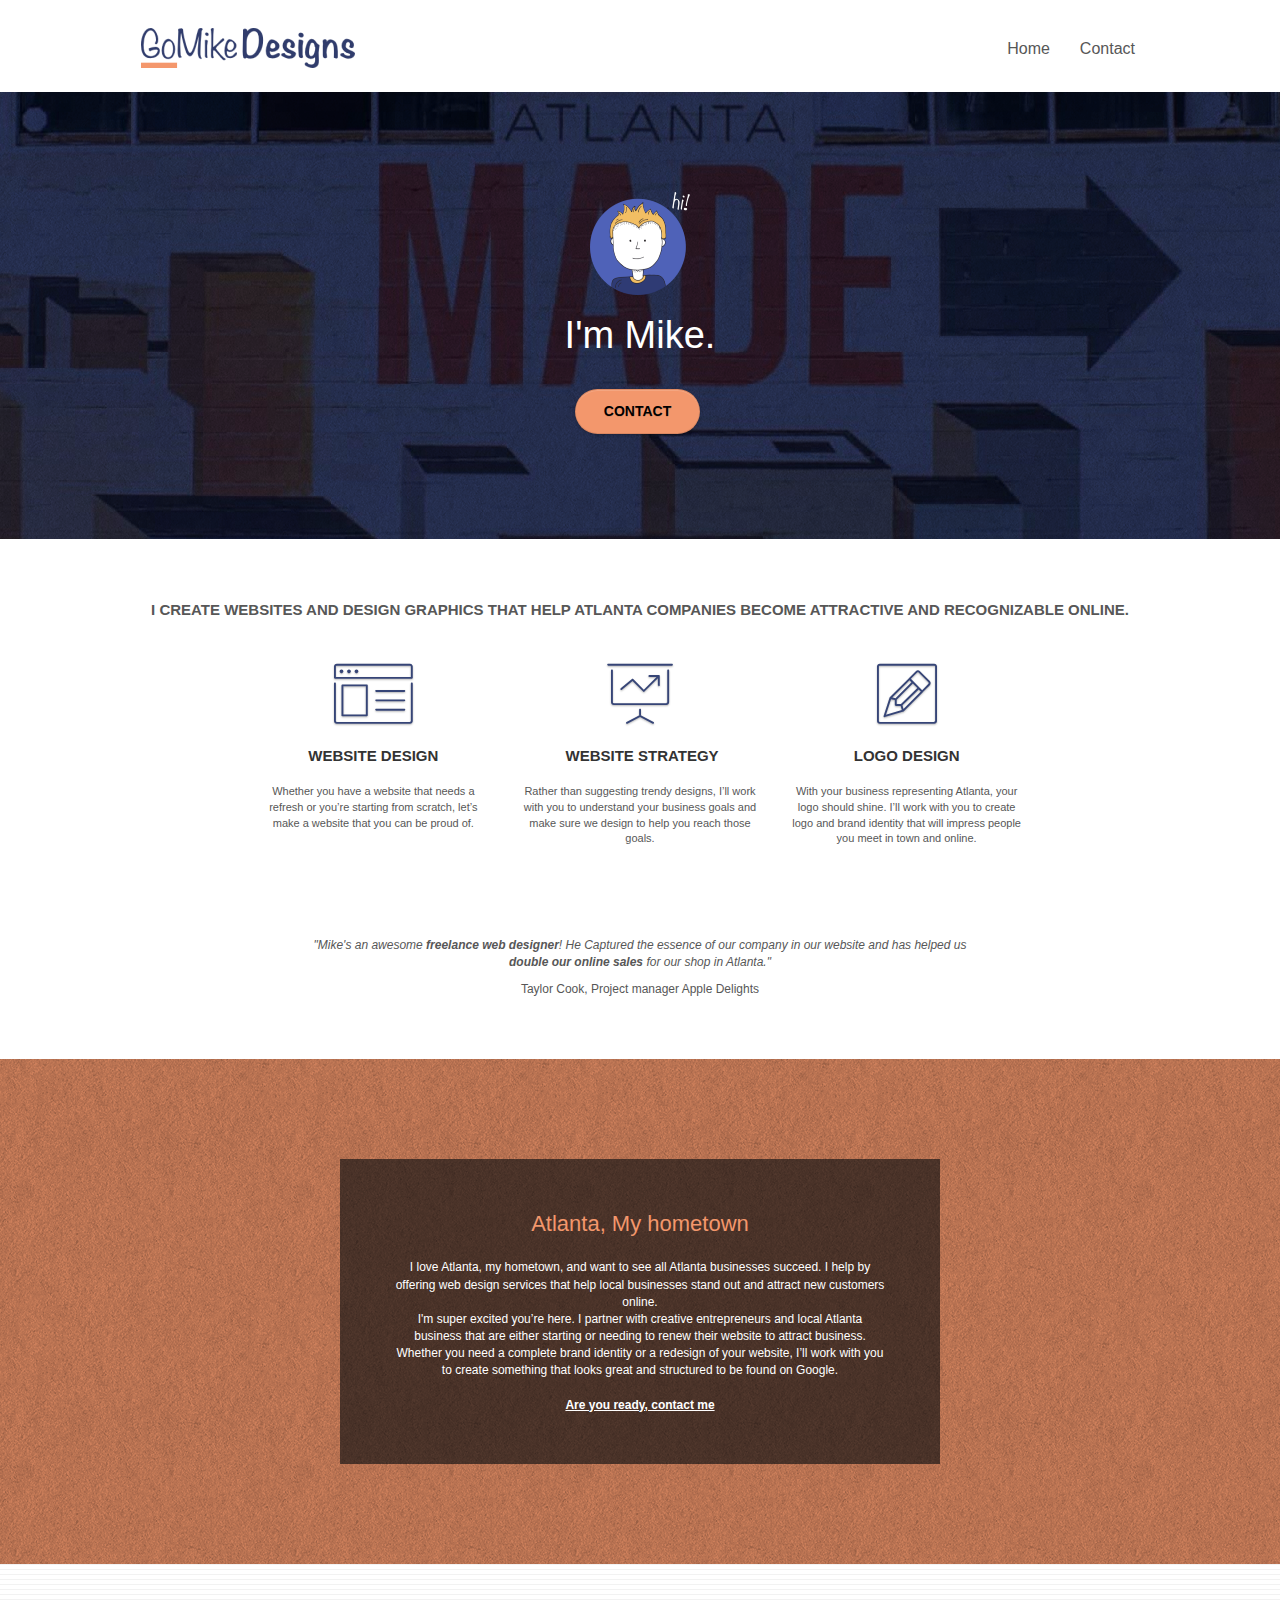
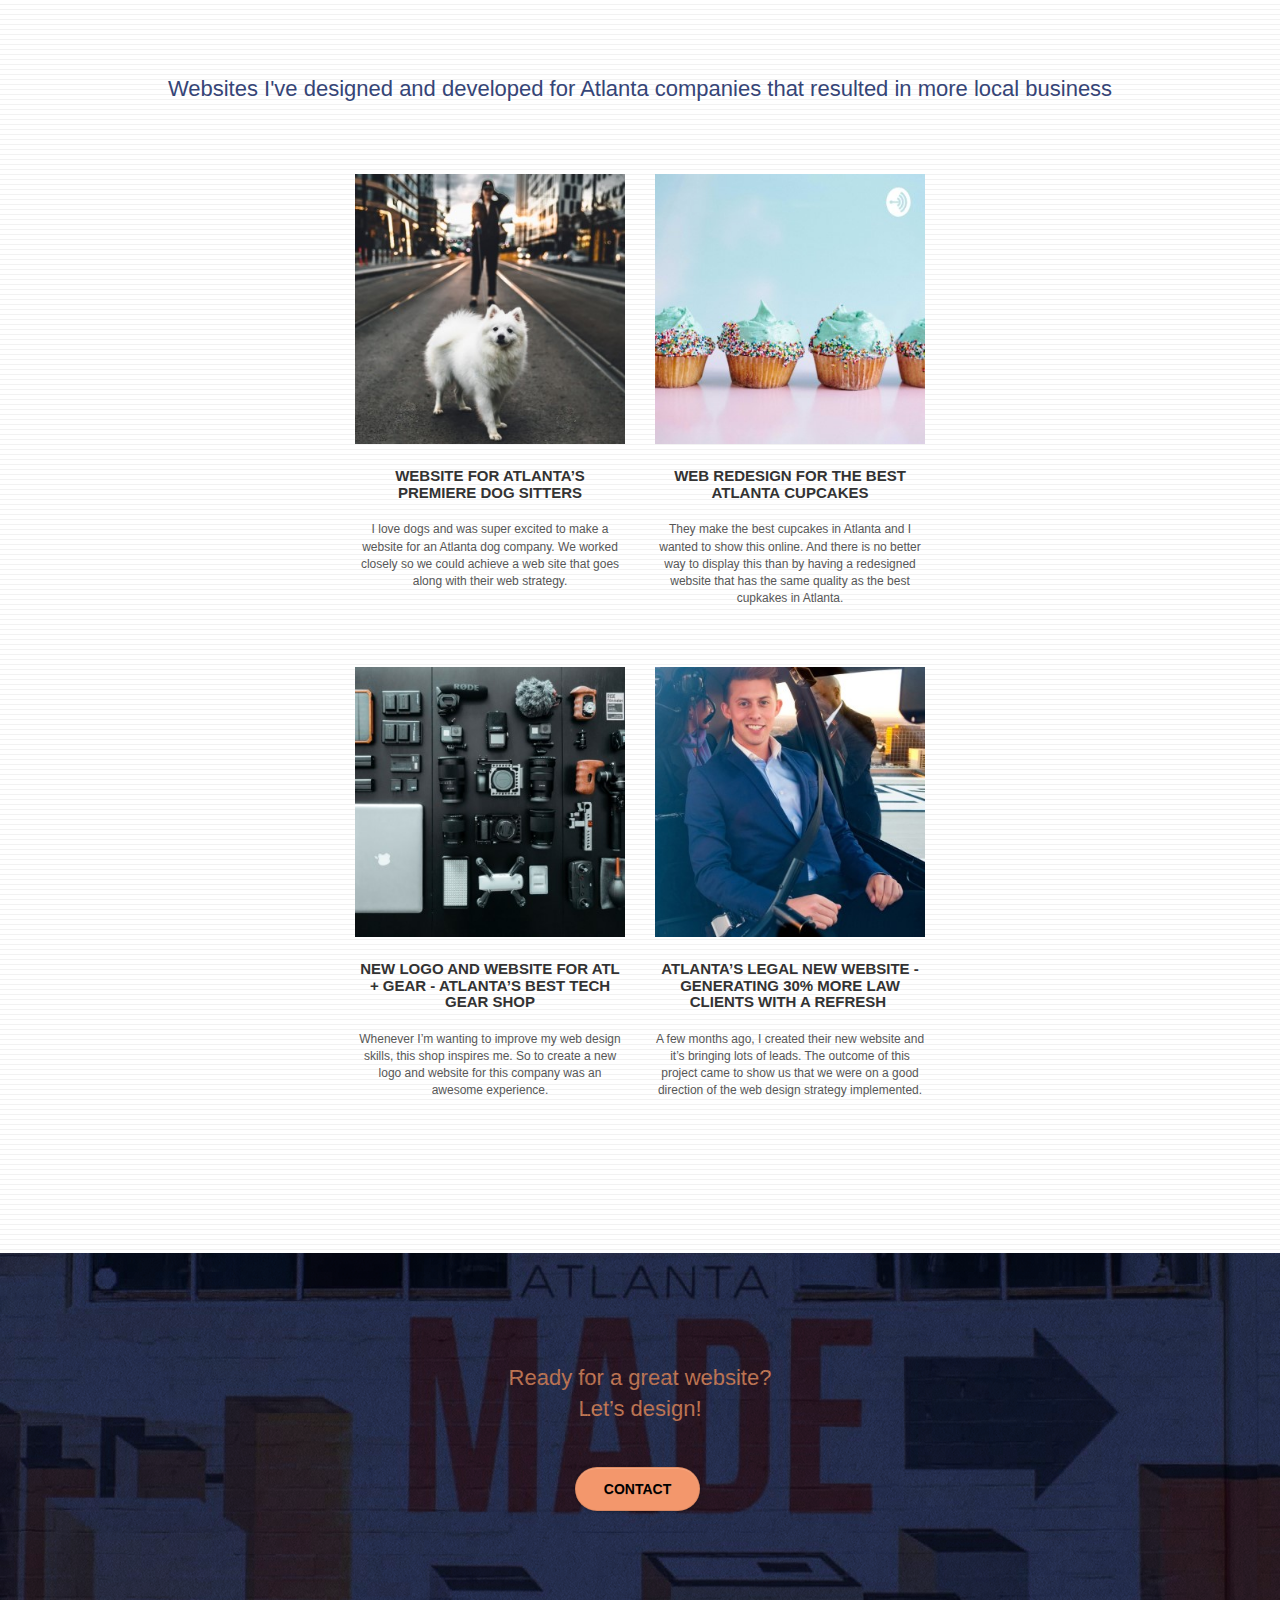
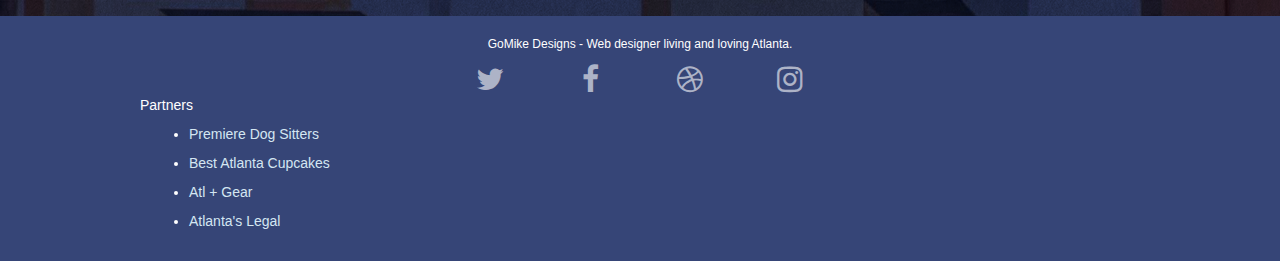
==== index.html @ 44918368 "GoMikeDesign project version1" ====
<!doctype html>
<html lang="en">
<head>
    <meta charset="utf-8">
    <meta name="keywords" content="seo, google, website, internet, web design, design agency, design agency, design agency, design agency, design agency, design agency, logo design atlanta">
    <meta name="description" content="Do you have an outdated website or want to create a new awesome website for your business in Atlanta? Hello! I'm Mike, an Atlanta freelance web designer. By understanding your business goals I'll create a personalized design ti boost you Atlanta local business, giving it a brand identity">
    <meta name="viewport" content="width=device-width, initial-scale=1.0, viewport-fit=cover">
    <link rel="shortcut icon" type="image/png" href="favicon.jpg">
    
	<link rel="stylesheet" type="text/css" href="./css/bootstrap.min.css">
	<link rel="stylesheet" type="text/css" href="style.min.css">
	<link rel="stylesheet" type="text/css" href="./css/font-awesome.min.css">
	<link rel="stylesheet" type="text/css" href="./css/et-line.min.css">
	
	<script async src="./js/jquery-2.1.0.min.js"></script>
	<script async src="./js/bootstrap.min.js"></script>
	<script async src="./js/blocs.min.js"></script>
	<script async src="./js/jquery.touchSwipe.min.js"></script>
	<script src="./js/gmaps.min.js"></script>

    <title>GoMike Designs - Web designer Atlanta</title>

    
<!-- Analytics -->
 
<!-- Analytics END -->
    
</head>
<body>
<!-- Main container -->
<div class="page-container">
    
<!-- bloc-0 -->
<div class="bloc bgc-white l-bloc " id="bloc-0">
	<div class="container bloc-sm">
		<nav class="navbar row">
			<div class="navbar-header">
				<a class="navbar-brand" href="index.html"><img src="img/atlanta%20web%20design%20logo.webp" alt="GoMike Atlanta Web Design logo"/></a>
				<button id="nav-toggle" type="button" class="ui-navbar-toggle navbar-toggle" data-toggle="collapse" data-target=".navbar-1">
					<span class="sr-only">Toggle navigation</span><span class="icon-bar"></span><span class="icon-bar"></span><span class="icon-bar"></span>
				</button>
			</div>
			<div class="collapse navbar-collapse navbar-1 special-dropdown-nav">
				<ul class="site-navigation nav navbar-nav">
					<li><a href="index.html">Home</a></li>
					<li><a href="Contact.html">Contact</a></li>
				</ul>
			</div>
		</nav>
	</div>
</div>
<!-- bloc-0 END -->

<!-- bloc-1-hero -->
<div class="bloc bgc-dark-slate-blue bg-atlanta-20made-20sign d-bloc bg-t-edge bloc-bg-texture texture-paper b-parallax" id="bloc-1-hero">
	<div class="container bloc-lg">
		<div class="row tight-width-whitespace">
			<div class="col-sm-12">
				<img src="img/atlanta%20web%20designer%20mike.webp" class="center-block image-resize-mode" alt="Web desginer Mike profile illustration" />
				<h1 class="text-center hero-bloc-text tc-whitehd">
					I'm Mike.
				</h1>
				<div class="text-center">
					<a href="Contact.html" class="btn btn-lg btn-clean btn-rd cta-hero btn-atomic-tangerine" id="cta-hero">Contact</a>
				</div>
			</div>
		</div>
	</div>
</div>
<!-- bloc-1-hero END -->

<!-- bloc-2-services -->
<div class="bloc bgc-white l-bloc">
	<div class="container bloc-md">
		<div class="row">
			<div class="col-sm-12 text-center">
				<h2 class="mg-md text-center service-header">
					I Create websites and design graphics that help Atlanta companies become attractive and recognizable online.
				</h2>
			</div>
		</div>
		<div class="row voffset-lg med-width-whitespace" id="bloc-2-services">
			<div class="col-sm-4">
				<div class="text-center">
					<span class="et-icon-browser sm-shadow icon-dark-slate-blue icons icon-lg"></span>
				</div>
				<h3 class="mg-md text-center service-header">
					Website Design
				</h3>
				<p class="text-center ">
					Whether you have a website that needs a refresh or you&rsquo;re starting from scratch, let&rsquo;s make a website that you can be proud of.
				</p>
			</div>
			<div class="col-sm-4">
				<div class="text-center">
					<span class="et-icon-presentation sm-shadow icon-dark-slate-blue icons icon-lg"></span>
				</div>
				<h3 class="mg-md text-center service-header">
					&nbsp;Website Strategy
				</h3>
				<p class="text-center ">
					Rather than suggesting trendy designs, I&rsquo;ll work with you to understand your business goals and make sure we design to help you reach those goals.<br>
				</p>
			</div>
			<div class="col-sm-4">
				<div class="text-center">
					<span class="et-icon-edit sm-shadow icon-dark-slate-blue icons icon-lg"></span>
				</div>
				<h3 class="mg-md text-center service-header">
					Logo Design
				</h3>
				<p class="text-center">
					With your business representing Atlanta, your logo should shine. I&rsquo;ll work with you to create logo and brand identity that will impress people you meet in town and online.
				</p>
			</div>
		</div>
		<div class="row voffset-lg voffset">
			<div class="col-xs-12 col-md-8 col-md-offset-2 text-center">
				<p class="text-center citation-bloc-text">
					<em>"Mike's an awesome <strong>freelance web designer</strong>! He Captured the essence of our company in our website and has helped us <strong>double our online sales</strong> for our shop in Atlanta."</em>
				</p>
				<p class="text-center ">
					Taylor Cook, Project manager Apple Delights
				</p>
			</div>
		</div>
	</div>
</div>
<!-- bloc-2-services END -->

<!-- bloc-3-what-i-do -->
<div class="bloc tc-white bgc-atomic-tangerine bloc-bg-texture texture-paper b-parallax bg-atlanta-20made-20sign-20orange d-bloc" id="bloc-3-what-i-do">
	<div class="container bloc-lg">
		<div class="row tight-width-whitespace black-background">
			<div class="col-sm-12">
				<h2 class="mg-md text-center tc-tangerine">
					Atlanta, My hometown
				</h2>
				<p class="text-center white">
					I love Atlanta, my hometown, and want to see all Atlanta businesses succeed. I help by offering web design services that help local businesses stand out and attract new customers online.<br>
					I'm super excited you&rsquo;re here. I partner with creative entrepreneurs and local Atlanta business that are either starting or needing to renew their website to attract business. Whether you need a complete brand identity or a redesign of your website, I&rsquo;ll work with you to create something that looks great and structured to be found on Google.<br><br><a class="ltc-white bold-link" href="Contact.html">Are you ready, contact me</a><br>
				</p>
			</div>
		</div>
	</div>
</div>
<!-- bloc-3-what-i-do END -->

<!-- bloc-4-portfolio -->
<div class="bloc bgc-white bg-lines-h2-bg bg-repeat l-bloc" id="bloc-4-portfolio">
	<div class="container bloc-lg">
		<div class="row">
			<div class="col-sm-12 text-center">
				<h2 class="mg-md text-center tc-white">
					Websites I've designed and developed for Atlanta companies that resulted in more local business
				</h2>
			</div>
		</div>
		<div class="row tight-width-whitespace portfolio-row">
			<div class="col-sm-6">
				<img src="img/11.webp" class="img-responsive portfolio-thumb" alt="Dog costumer from Atlanta's Premiere dog salon business"/>
				<h3 class="mg-md text-center">
					Website for Atlanta&rsquo;s premiere Dog Sitters
				</h3>
				<p class="text-center">
					I love dogs and was super excited to make a website for an Atlanta dog company. We worked closely so we could achieve a web site that goes along with their web strategy.
				</p>
			</div>
			<div class="col-sm-6">
				<img src="img/2.webp" class="img-responsive portfolio-thumb" alt="Best Cupcakes from an Atlanta's local business"/>
				<h3 class="mg-md text-center">
					Web redesign for the best Atlanta&nbsp;cupcakes
				</h3>
				<p class="text-center">
					They make the best cupcakes in Atlanta and I wanted to show this online. And there is no better way to display this than by having a redesigned website that has the same quality as the best cupkakes in Atlanta.
				</p>
			</div>
		</div>
		<div class="row tight-width-whitespace portfolio-row">
			<div class="col-sm-6">
				<img src="img/3.webp" class="img-responsive portfolio-thumb" alt="Tech gear products from local shop that had a new logo and website designer by GoMike Designs" />
				<h3 class="mg-md text-center">
					New logo and website for Atl + Gear - Atlanta&rsquo;s best tech gear shop
				</h3>
				<p class="text-center">
					Whenever I&rsquo;m wanting to improve my web design skills, this shop inspires me. So to create a new logo and website for this company was an awesome experience.
				</p>
			</div>
			<div class="col-sm-6">
				<img src="img/4.webp" class="img-responsive portfolio-thumb" alt="Owner of the Legal website developed my GoMike designs" />
				<h3 class="mg-md text-center">
					Atlanta&rsquo;s legal new website - Generating 30% more law clients with a refresh&nbsp;
				</h3>
				<p class="text-center">
					A few months ago, I created their new website and it&rsquo;s bringing lots of leads. The outcome of this project came to show us that we were on a good direction of the web design strategy implemented.
				</p>
			</div>
		</div>
	</div>
</div>
<!-- bloc-4-portfolio END -->

<!-- bloc-5-cta -->
<div class="bloc bgc-dark-slate-blue bg-atlanta-20made-20sign d-bloc bloc-bg-texture texture-paper" id="bloc-5-cta">
	<div class="container bloc-lg">
		<div class="row">
			<h2 class="mg-md text-center tc-tangerine">
				Ready for a great website? <br>Let&rsquo;s design!
			</h2>
			<div class="col-sm-12 text-center">
				<a href="Contact.html" class="btn btn-atomic-tangerine btn-clean btn-rd btn-lg cta-hero">Contact</a>
			</div>
		</div>
	</div>
</div>
<!-- bloc-5-cta END -->

<!-- Footer - bloc-8 -->
<div class="bloc bgc-dark-slate-blue d-bloc" id="bloc-8">
	<div class="container bloc-sm">
		<div class="row">
			<div class="col-sm-12">
				<p class="text-center white">
					GoMike Designs - Web designer living and loving Atlanta.<br>
				</p>
				<div class="row row-no-gutters social">
					<div class="col-sm-3">
						<div class="text-center tc-whitehd">
							<a class="social" href="index.html" aria-label="Twitter link"><span aria-hidden="true" class="fa fa-twitter icon-md"></span></a>
						</div>
					</div>
					<div class="col-sm-3">
						<div class="text-center tc-whitehd">
							<a class="social" href="index.html" aria-label="Facebook link"><span aria-hidden="true" class="fa fa-facebook icon-md" ></span></a>
						</div>
					</div>
					<div class="col-sm-3">
						<div class="text-center tc-whitehd">
							<a class="social" href="index.html" aria-label="Dribbble link"><span aria-hidden="true" class="fa fa-dribbble icon-md"></span></a>
						</div>
					</div>
					<div class="col-sm-3">
						<div class="text-center tc-whitehd">
							<a class="social" href="index.html" aria-label="Instagram link"><span aria-hidden="true" class="fa fa-instagram icon-md"></span></a>
						</div>
					</div>
				</div>
					<div class="row">
					<div class="col-sm-4 tc-whitehd">
						Partners
							<ul>
								<li class="linkmargin"><a class="tc-babyblue" href="premieredogsitter.com">Premiere Dog Sitters</a></li>
								<li class="linkmargin"><a class="tc-babyblue" href="bestatlantacupcakes.com">Best Atlanta Cupcakes</a></li>
								<li class="linkmargin"><a class="tc-babyblue" href="alt+gear.com">Atl + Gear</a></li>
								<li class="linkmargin"><a class="tc-babyblue" href="atlantalegal.com">Atlanta's Legal</a></li>
							</ul>		
					</div>
				</div>
			</div>
		</div>
	</div>
</div>
<!-- Footer - bloc-8 END -->

</div>
<!-- Main container END -->
    

</body>
</html>
---- style.min.css ----
body{margin:0;padding:0;background:#fff;overflow-x:hidden;-webkit-font-smoothing:antialiased;-moz-osx-font-smoothing:grayscale}a,button{transition:all .3s ease-in-out;outline:0!important}a:hover{text-decoration:none;cursor:pointer}#page-loading-blocs-notifaction{position:fixed;top:0;bottom:0;width:100%;z-index:100000;background:#fff url(img/pageload-spinner.gif) no-repeat center center}.bloc{width:100%;clear:both;background:50% 50% no-repeat;padding:0 50px;-webkit-background-size:cover;-moz-background-size:cover;-o-background-size:cover;background-size:cover;position:relative}.bloc .container{padding-left:0;padding-right:0}.bloc-lg{padding:100px 50px}.bloc-md{padding:50px}.bloc-sm{padding:20px 50px}.bg-b-edge,.bg-bl-edge,.bg-br-edge,.bg-center,.bg-l-edge,.bg-r-edge,.bg-repeat,.bg-t-edge,.bg-tl-edge,.bg-tr-edge{-webkit-background-size:auto!important;-moz-background-size:auto!important;-o-background-size:auto!important;background-size:auto!important}.bg-repeat{background:repeat}.bg-t-edge{background:top no-repeat}.bloc-bg-texture::before{content:"";background-size:2px 2px;position:absolute;top:0;bottom:0;left:0;right:0}.texture-paper::before{background:url(img/texture-paper.webp);background-size:280px 280px}.b-parallax{background-attachment:fixed}.d-bloc{color:rgba(255,255,255,.7)}.d-bloc button:hover{color:rgba(255,255,255,.9)}.d-bloc .icon-round,.d-bloc .icon-rounded,.d-bloc .icon-semi-rounded-a,.d-bloc .icon-semi-rounded-b,.d-bloc .icon-square{border-color:rgba(255,255,255,.9)}.d-bloc .divider-h span{border-color:rgba(255,255,255,.2)}.d-bloc .a-btn,.d-bloc .navbar a,.d-bloc .navbar-brand,.d-bloc a .icon-lg,.d-bloc a .icon-md,.d-bloc a .icon-sm,.d-bloc a .icon-xl,.d-bloc h1 a,.d-bloc h2 a,.d-bloc h3 a,.d-bloc h4 a,.d-bloc h5 a,.d-bloc h6 a,.d-bloc p a{color:rgba(255,255,255,.6)}.d-bloc .a-btn:hover,.d-bloc .navbar a:hover,.d-bloc .navbar-brand:hover,.d-bloc a:hover .icon-lg,.d-bloc a:hover .icon-md,.d-bloc a:hover .icon-sm,.d-bloc a:hover .icon-xl,.d-bloc h1 a:hover,.d-bloc h2 a:hover,.d-bloc h3 a:hover,.d-bloc h4 a:hover,.d-bloc h5 a:hover,.d-bloc h6 a:hover,.d-bloc p a:hover{color:#fff}.d-bloc .navbar-toggle .icon-bar{background:#fff}.d-bloc .btn-wire,.d-bloc .btn-wire:hover{color:#fff;border-color:#fff}.d-bloc .panel{color:rgba(0,0,0,.5)}.d-bloc .panel button:hover{color:rgba(0,0,0,.7)}.d-bloc .panel icon{border-color:rgba(0,0,0,.7)}.d-bloc .panel .divider-h span{border-color:rgba(0,0,0,.1)}.d-bloc .panel .a-btn{color:rgba(0,0,0,.6)}.d-bloc .panel .a-btn:hover{color:#000}.d-bloc .panel .btn-wire,.d-bloc .panel .btn-wire:hover{color:rgba(0,0,0,.7);border-color:rgba(0,0,0,.3)}.d-bloc .panel,.l-bloc{color:rgba(0,0,0,.5)}.d-bloc .panel button:hover,.l-bloc button:hover{color:rgba(0,0,0,.7)}.l-bloc .icon-round,.l-bloc .icon-rounded,.l-bloc .icon-semi-rounded-a,.l-bloc .icon-semi-rounded-b,.l-bloc .icon-square{border-color:rgba(0,0,0,.7)}.d-bloc .panel .divider-h span,.l-bloc .divider-h span{border-color:rgba(0,0,0,.1)}.d-bloc .panel .a-btn,.l-bloc .a-btn,.l-bloc .navbar a,.l-bloc .navbar-brand,.l-bloc a .icon-lg,.l-bloc a .icon-md,.l-bloc a .icon-sm,.l-bloc a .icon-xl,.l-bloc h1 a,.l-bloc h2 a,.l-bloc h3 a,.l-bloc h4 a,.l-bloc h5 a,.l-bloc h6 a,.l-bloc p a{color:rgba(0,0,0,.6)}.d-bloc .panel .a-btn:hover,.l-bloc .a-btn:hover,.l-bloc .navbar a:hover,.l-bloc .navbar-brand:hover,.l-bloc a:hover .icon-lg,.l-bloc a:hover .icon-md,.l-bloc a:hover .icon-sm,.l-bloc a:hover .icon-xl,.l-bloc h1 a:hover,.l-bloc h2 a:hover,.l-bloc h3 a:hover,.l-bloc h4 a:hover,.l-bloc h5 a:hover,.l-bloc h6 a:hover,.l-bloc p a:hover{color:#000}.l-bloc .navbar-toggle .icon-bar{color:rgba(0,0,0,.6)}.d-bloc .panel .btn-wire,.d-bloc .panel .btn-wire:hover,.l-bloc .btn-wire,.l-bloc .btn-wire:hover{color:rgba(0,0,0,.7);border-color:rgba(0,0,0,.3)}.voffset{margin-top:30px}.voffset-lg{margin-top:80px}.row-no-gutters{margin-right:0;margin-left:0}.row.row-no-gutters>[class*=" col-"],.row.row-no-gutters>[class^=col-]{padding-right:0;padding-left:0}#bloc-2-services p{font-size:11px}.navbar{margin-bottom:0;z-index:1}.navbar-brand{height:auto;padding:3px 15px;font-size:25px;font-weight:400;font-weight:600;line-height:44px}.navbar-brand img{max-height:200px;margin:0 5px 0 0;display:inline}.navbar-brand img[src$=svg]{min-width:100px}.nav-center .navbar-brand img{margin:0}.navbar .nav{padding-top:2px;margin-right:-16px;float:right;z-index:1}.nav>li{float:left;margin-top:4px;font-size:16px}.navbar-nav .open .dropdown-menu>li>a{text-align:inherit}.nav>li a:focus,.nav>li a:hover{background:0 0}.navbar-toggle{margin:10px 10px 0 0;border:0}.navbar-toggle:hover{background:0 0!important}.navbar-toggle .icon-bar{background-color:rgba(0,0,0,.5);width:26px}.nav-invert .navbar .nav{float:left}.nav-invert .navbar-brand,.nav-invert .navbar-header{float:right;position:relative;z-index:2}@media (min-width:768px){.site-navigation{position:absolute;top:50%;right:20px;transform:translate(0,-50%);-webkit-transform:translateY(-50%)}.nav>li .dropdown-menu a,.nav>li .dropdown-menu a:hover{color:#484848}.nav-invert .site-navigation{left:0;right:0}.nav-center{text-align:center}.nav-center .navbar-header{width:100%}.nav-center .nav>li,.nav-center .navbar-brand,.nav-center .navbar-header{float:none;display:inline-block}.nav-center .site-navigation{position:relative;width:100%;right:0;margin-right:0;margin-top:20px}.nav-center.mini-nav .navbar-toggle{float:none;margin:10px auto 0}}.nav>li>.dropdown a{background:0 0!important;display:block;padding:14px 15px}nav .caret{margin:0 5px}.dropdown-menu .dropdown-menu{top:-8px;left:100%}.dropdown-menu .dropmenu-flow-right{top:100%;left:0;margin-left:-1px;border-top-left-radius:0;border-top-right-radius:0}.dropdown-menu .dropdown span{border:4px solid #000;border-top-color:transparent;border-right-color:transparent;border-bottom-color:transparent;margin:6px -5px 0 0!important;float:right}.mg-md{margin-top:10px;margin-bottom:20px}.mg-lg{margin-top:10px;margin-bottom:40px}.btn{margin:0 5px 5px 0}.btn.pull-right{margin:0 0 5px 5px}.btn-d,.btn-d:focus,.btn-d:hover{color:#fff;background:rgba(0,0,0,.3)}button{outline:0!important}.btn-rd{border-radius:40px}.btn-clean{border:1px solid rgba(0,0,0,.08);border-bottom-color:rgba(0,0,0,.1);text-shadow:0 1px 0 rgba(0,0,1,.1);box-shadow:0 1px 3px rgba(0,0,1,.25),inset 0 1px 0 0 rgba(255,255,255,.15)}.icon-md{font-size:30px!important}.icon-lg{font-size:60px!important}.sm-shadow{text-shadow:0 1px 2px rgba(0,0,0,.3)}.panel-sq,.panel-sq .panel-footer,.panel-sq .panel-heading{border-radius:0}.panel-rd{border-radius:30px}.panel-rd .panel-heading{border-radius:29px 29px 0 0}.panel-rd .panel-footer{border-radius:0 0 29px 29px}.form-control{border-color:rgba(0,0,0,.1);box-shadow:none}.scrollToTop{width:40px;height:40px;position:fixed;bottom:20px;right:20px;opacity:0;z-index:500;transition:all .3s ease-in-out}.scrollToTop span{margin-top:6px}.showScrollTop{font-size:14px;opacity:1}a[data-lightbox]{position:relative;display:block;text-align:center}a[data-lightbox]:hover::before{content:"+";font-family:HelveticaNeue-Light,"Helvetica Neue Light","Helvetica Neue",Helvetica,Arial;font-size:32px;width:50px;height:50px;margin-left:-25px;border-radius:50%;background:rgba(0,0,0,.6);color:#fff;font-weight:100;z-index:1;position:absolute;top:50%;transform:translateY(-50%);-webkit-transform:translateY(-50%)}a[data-lightbox]:hover img{opacity:.6;-webkit-animation-fill-mode:none;animation-fill-mode:none}#lightbox-modal{display:flex;align-items:center}#lightbox-modal .modal-dialog{width:90%;max-width:900px;margin:0 auto 0}#lightbox-modal .modal-dialog img{max-height:90vh;margin:0 auto}.lightbox-caption{padding:20px;color:#fff;background:rgba(0,0,0,.5);position:absolute;left:15px;right:15px;bottom:5px}.close-lightbox{color:#fff;font-size:30px;position:absolute;top:20px;right:20px;z-index:20;background:rgba(0,0,0,.5);border:none;line-height:30px;padding:0 9px 5px;opacity:.3}.close-lightbox:hover,.next-lightbox:hover,.prev-lightbox:hover{opacity:1;color:#fff}.next-lightbox,.prev-lightbox{font-size:20px;color:rgba(255,255,255,.9);background:rgba(0,0,0,.5);transition:all .2s ease-in-out;position:absolute;top:45%;z-index:1;opacity:.4}.next-lightbox{padding:6px 8px 1px 13px;right:25px}.prev-lightbox{padding:6px 13px 1px 10px;left:25px}.snapshot-lb .modal-body{padding-bottom:45px}.snapshot-lb .lightbox-caption{padding:0;color:rgba(0,0,0,.5);background:0 0}.btn,a,h1,h2,h3,h4,h5,h6,label,p{font-family:helvetica;font-weight:400;color:#575757!important}.container{max-width:1000px}.hero-bloc-text{font-size:38px}.hero-bloc-text-sub{font-size:36px}.statement-bloc-text{line-height:26px;font-style:italic;font-size:20px;text-align:center;font-weight:lighter;max-width:520px;margin:auto auto auto auto}p{font-size:12px}.tight-width-whitespace{max-width:600px;margin:auto auto auto auto}.h1{font-size:20px;font-family:"Open Sans"}.cta-hero{margin-top:22px;color:#fff!important;text-transform:uppercase;padding:12px 28px 12px 28px;font-size:1em;font-weight:700}.social{max-width:400px;margin:auto auto auto auto}h2{font-size:22px;line-height:1.4em}h3{font-size:15px;text-transform:uppercase;font-weight:700;color:#333!important}.med-width-whitespace{max-width:800px;margin:auto auto auto auto;box-shadow:0 0 0 #000}h1{color:#333!important}h4{color:#333!important}.icons{margin-bottom:14px;margin-top:24px}.white{color:#fff!important}.portfolio-thumb{margin-bottom:24px}.portfolio-row{margin-bottom:44px;margin-top:50px}.avatar{box-shadow:0 4px 9px rgba(0,0,0,.3)}.black-background{background-color:rgba(35,31,32,.7);padding:40px 40px 40px 40px}.bold-link{font-weight:900;text-decoration:underline!important}.service-header{font-size:15px;font-weight:700;text-transform:uppercase}.bgc-white{background-color:#fff}.bgc-dark-slate-blue{background-color:#364577}.bgc-atomic-tangerine{background-color:#f3976c}.tc-white{color:#364577!important}.tc-whitehd{color:#fff!important}.tc-tangerine{color:#f3976c!important}.tc-babyblue{color:#d4e6f2!important}.linkmargin{margin:9px}.btn-atomic-tangerine{background:#f3976c;color:#000!important}.btn-atomic-tangerine:hover{background:#c27956!important;color:#fff!important}.ltc-white{color:#fff!important}.ltc-white:hover{color:#ccc!important}.ltc-atomic-tangerine{color:#364577!important}.ltc-atomic-tangerine:hover{color:#181D34!important}.icon-dark-slate-blue{color:#364577!important;border-color:#364577!important}.bg-dots-bg{background-image:url(img/dots-bg.webp)}.bg-lines-h2-bg{background-image:url(img/lines-h2-bg.webp)}.bg-atlanta-20made-20sign{background-image:url(img/atlanta%20made%20sign.webp)}.bg-atlanta-20made-20sign-20orange{background-image:url(img/atlanta%20made%20sign%20orange.webp)}@media (max-width:1024px){.bloc{padding-left:20px;padding-right:20px}.bloc-tile-2.full-width-bloc .container,.bloc-tile-3.full-width-bloc .container,.bloc-tile-4.full-width-bloc .container,.bloc.full-width-bloc{padding-left:0;padding-right:0}}@media (max-width:992px) and (min-width:768px){.navbar .nav{max-width:80%}.nav-center.navbar .nav{max-width:100%}}@media only screen and (min-device-width:768px) and (max-device-width:1024px) and (orientation:landscape){.b-parallax{background-attachment:scroll}}@media only screen and (min-device-width:1024px) and (max-device-width:1366px) and (-webkit-min-device-pixel-ratio:1.5){.b-parallax{background-attachment:scroll}}@media (max-width:991px){.container{width:100%}.b-parallax{background-attachment:scroll}#hero-bloc,.page-container{overflow-x:hidden;position:relative}.bloc{padding-left:constant(safe-area-inset-left);padding-right:constant(safe-area-inset-right)}.bloc-group,.bloc-group .bloc{display:block;width:100%}.bloc-fill-screen .fill-bloc-bottom-edge,.bloc-fill-screen .fill-bloc-top-edge{padding:0 20px;padding-left:constant(safe-area-inset-left);padding-right:constant(safe-area-inset-right)}}@media (max-width:767px){.page-container{overflow-x:hidden;position:relative}#disqus_thread,h1,h2,h3,h4,h5,h6,p{padding-left:10px!important;padding-right:10px!important}.b-parallax{background-attachment:scroll}.navbar .nav{padding-top:0;border-top:1px solid rgba(0,0,0,.2);float:none!important}.navbar.row{margin-left:0;margin-right:0}.site-navigation{position:inherit;transform:none;-webkit-transform:none;-ms-transform:none}.nav>li{margin-top:0;border-bottom:1px solid rgba(0,0,0,.1);background:rgba(0,0,0,.05);text-align:left;padding-left:15px;width:100%}.nav>li:hover{background:rgba(0,0,0,.08)}.dropdown .dropdown a .caret{float:none;margin:5px 0 0 10px!important;border:4px solid #000;border-bottom-color:transparent;border-right-color:transparent;border-left-color:transparent}#hero-bloc .navbar .nav{background:rgba(0,0,0,.8)}#hero-bloc .navbar .nav a{color:rgba(255,255,255,.6)}.hero{padding:50px 0}.hero-nav{left:-1px;right:-1px}.navbar-collapse{padding:0;overflow-x:hidden;-webkit-box-shadow:none;box-shadow:none}.navbar-brand img{max-height:40px;width:auto}.nav-invert .navbar-header{float:none;width:100%}.nav-invert .navbar-toggle{float:left;margin-left:10px}.bloc{padding-left:0;padding-right:0}.bloc-lg,.bloc-xl,.bloc-xxl{padding:40px 0}.bloc-md,.bloc-sm{padding-left:0;padding-right:0}.bloc-fill-screen .fill-bloc-bottom-edge,.bloc-fill-screen .fill-bloc-top-edge,.bloc-tile-2 .container,.bloc-tile-3 .container,.bloc-tile-4 .container{padding-left:0;padding-right:0}.a-block{padding:0 10px}.btn-dwn{display:none}.voffset{margin-top:5px}.voffset-md{margin-top:20px}.voffset-lg{margin-top:30px}form{padding:5px}.close-lightbox{display:inline-block}.blocsapp-device-iphone5{background-size:216px 425px;padding-top:60px;width:216px;height:425px}.blocsapp-device-iphone5 img{width:180px;height:320px}}@media (max-width:400px){.bloc{padding-left:0;padding-right:0}}@media (max-width:767px){.bloc-mob-center-text{text-align:center}}
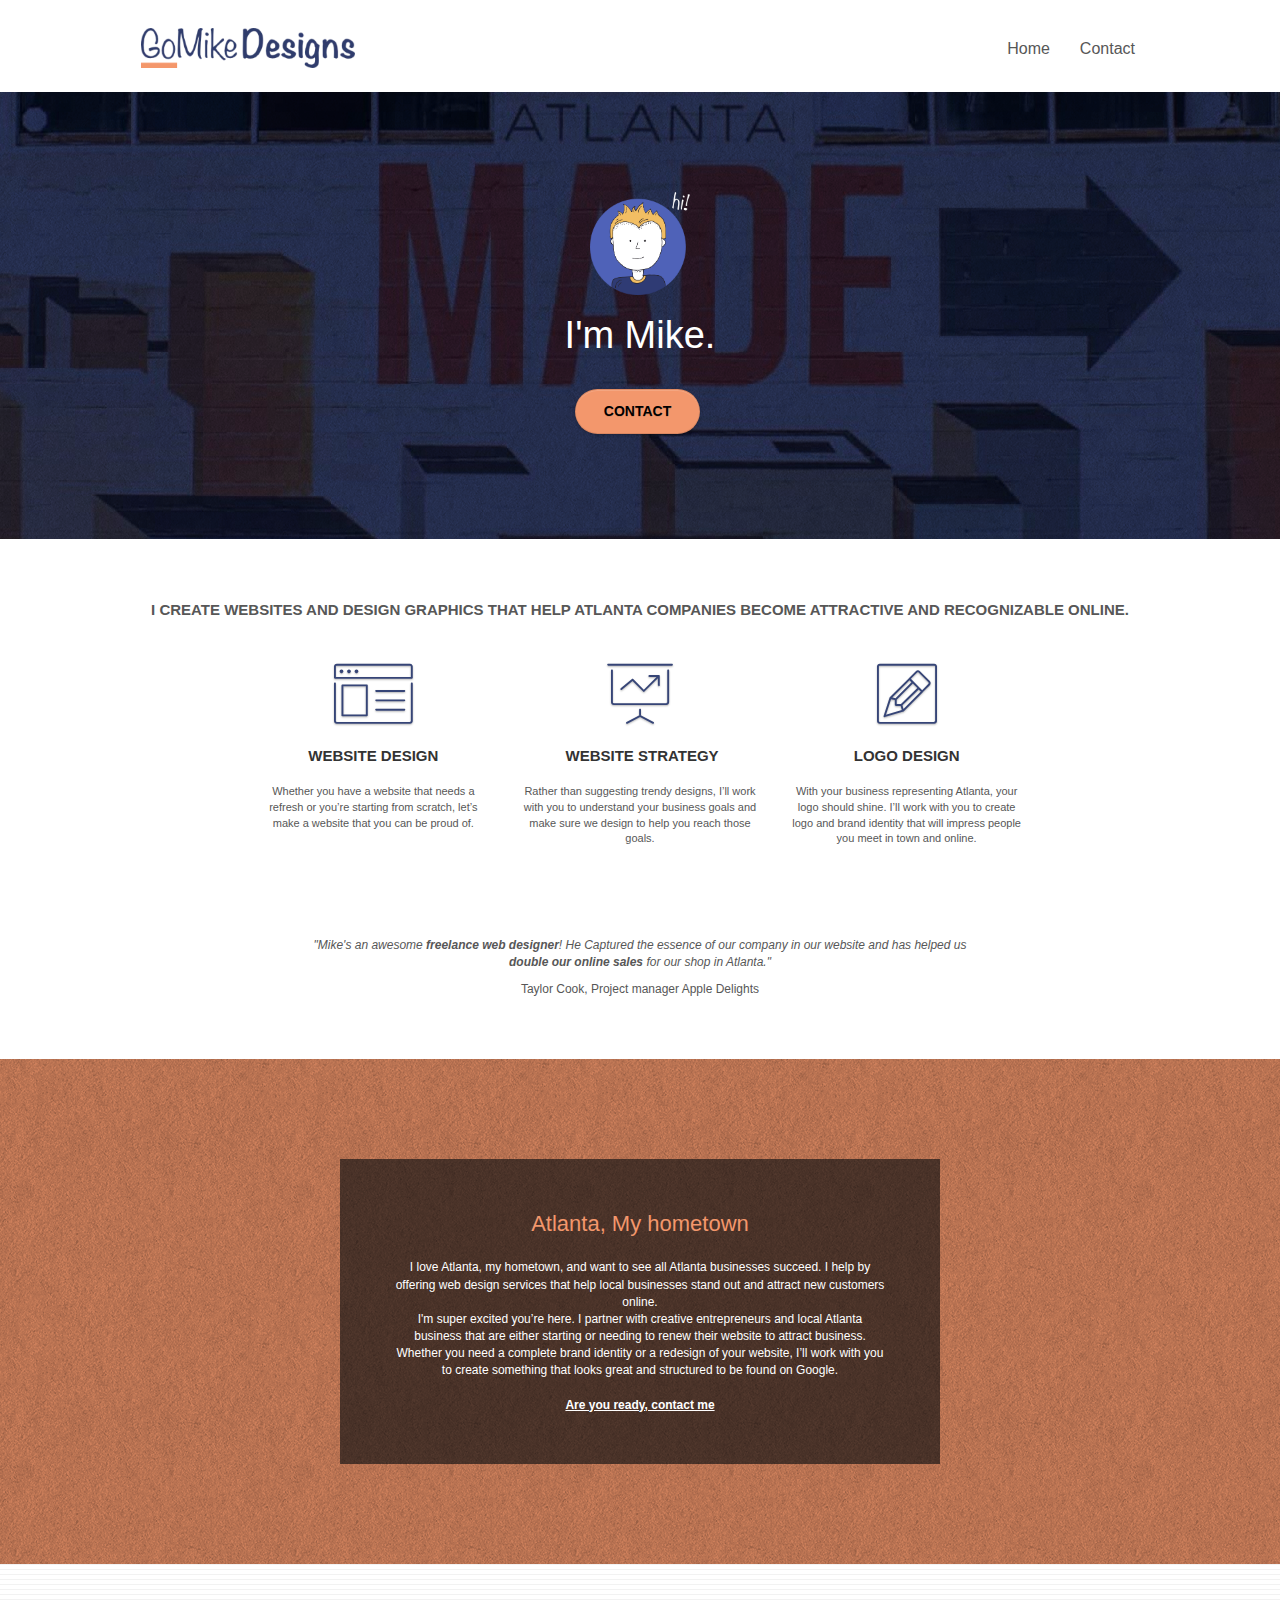
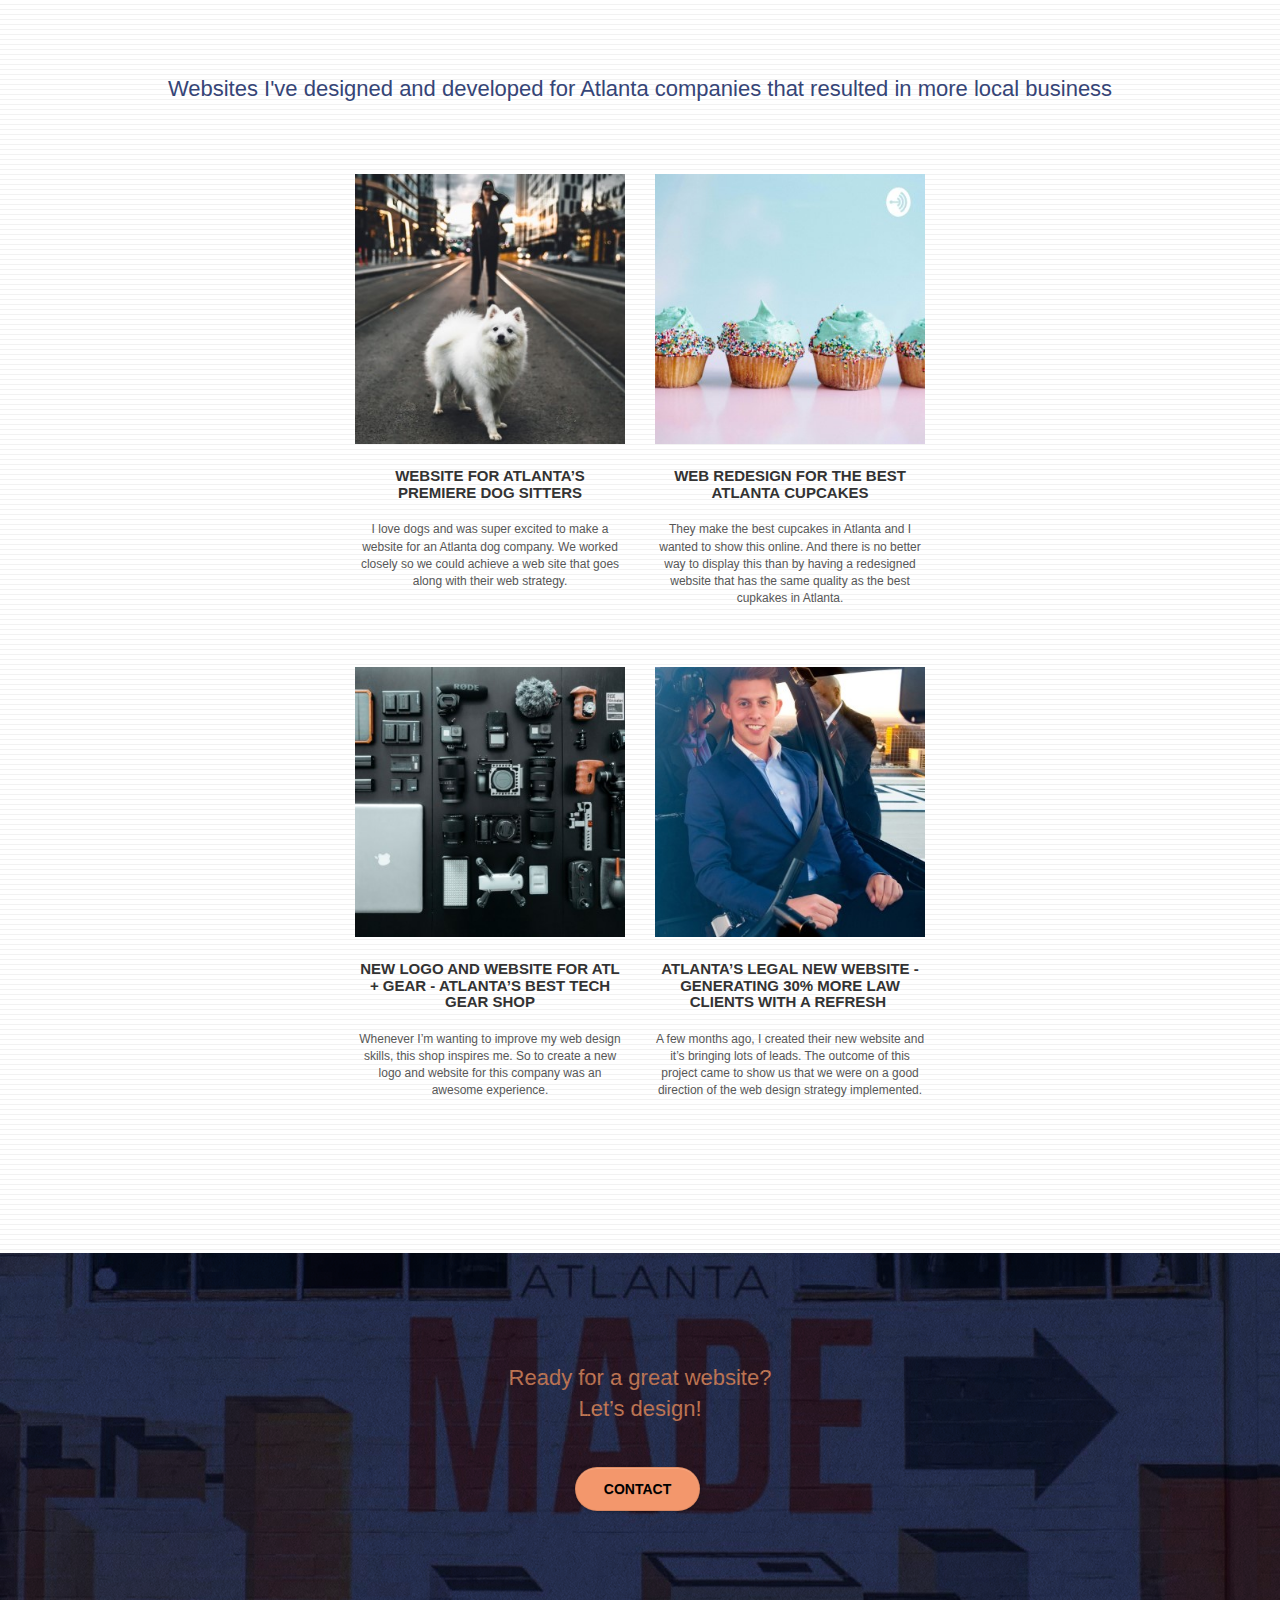
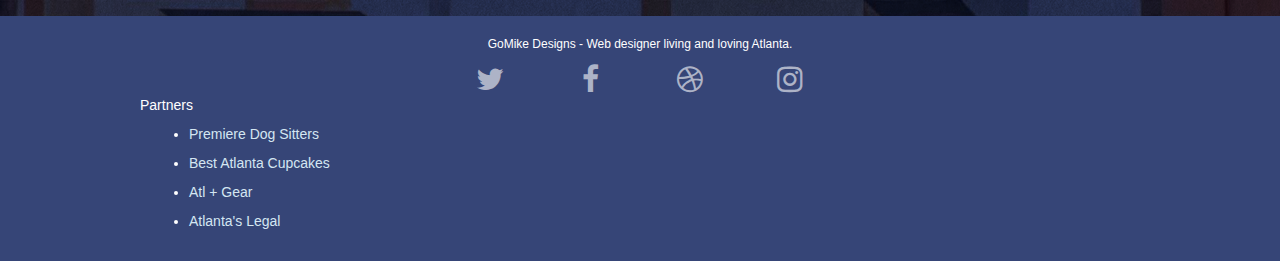
==== commit efc847ff: "final version" ====
--- a/index.html
+++ b/index.html
@@ -6,17 +6,17 @@
     <meta name="description" content="Do you have an outdated website or want to create a new awesome website for your business in Atlanta? Hello! I'm Mike, an Atlanta freelance web designer. By understanding your business goals I'll create a personalized design ti boost you Atlanta local business, giving it a brand identity">
     <meta name="viewport" content="width=device-width, initial-scale=1.0, viewport-fit=cover">
     <link rel="shortcut icon" type="image/png" href="favicon.jpg">
-    
-	<link rel="stylesheet" type="text/css" href="./css/bootstrap.min.css">
-	<link rel="stylesheet" type="text/css" href="style.min.css">
-	<link rel="stylesheet" type="text/css" href="./css/font-awesome.min.css">
-	<link rel="stylesheet" type="text/css" href="./css/et-line.min.css">
+	
+	<link rel="stylesheet" type="text/css" href="./css/bootstrap.min.css" media="all">
+	<link rel="stylesheet" type="text/css" href="style.min.css" media="all">
+	<link rel="stylesheet" type="text/css" href="./css/font-awesome.min.css" media="all">
+	<link rel="stylesheet" type="text/css" href="./css/et-line.min.css" media="all">
 	
 	<script async src="./js/jquery-2.1.0.min.js"></script>
 	<script async src="./js/bootstrap.min.js"></script>
 	<script async src="./js/blocs.min.js"></script>
 	<script async src="./js/jquery.touchSwipe.min.js"></script>
-	<script src="./js/gmaps.min.js"></script>
+	<script src="./js/gmaps.min.js" defer></script>
 
     <title>GoMike Designs - Web designer Atlanta</title>
 
@@ -35,7 +35,7 @@
 	<div class="container bloc-sm">
 		<nav class="navbar row">
 			<div class="navbar-header">
-				<a class="navbar-brand" href="index.html"><img src="img/atlanta%20web%20design%20logo.webp" alt="GoMike Atlanta Web Design logo"/></a>
+				<a class="navbar-brand" href="index.html"><img src="img/atlanta%20web%20design%20logo.webp" alt="GoMike Atlanta Web Design logo" height="40"/></a>
 				<button id="nav-toggle" type="button" class="ui-navbar-toggle navbar-toggle" data-toggle="collapse" data-target=".navbar-1">
 					<span class="sr-only">Toggle navigation</span><span class="icon-bar"></span><span class="icon-bar"></span><span class="icon-bar"></span>
 				</button>
@@ -56,7 +56,7 @@
 	<div class="container bloc-lg">
 		<div class="row tight-width-whitespace">
 			<div class="col-sm-12">
-				<img src="img/atlanta%20web%20designer%20mike.webp" class="center-block image-resize-mode" alt="Web desginer Mike profile illustration" />
+				<img src="img/atlanta%20web%20designer%20mike.webp" class="center-block image-resize-mode" alt="Web desginer Mike profile illustration" height="103"/>
 				<h1 class="text-center hero-bloc-text tc-whitehd">
 					I'm Mike.
 				</h1>
